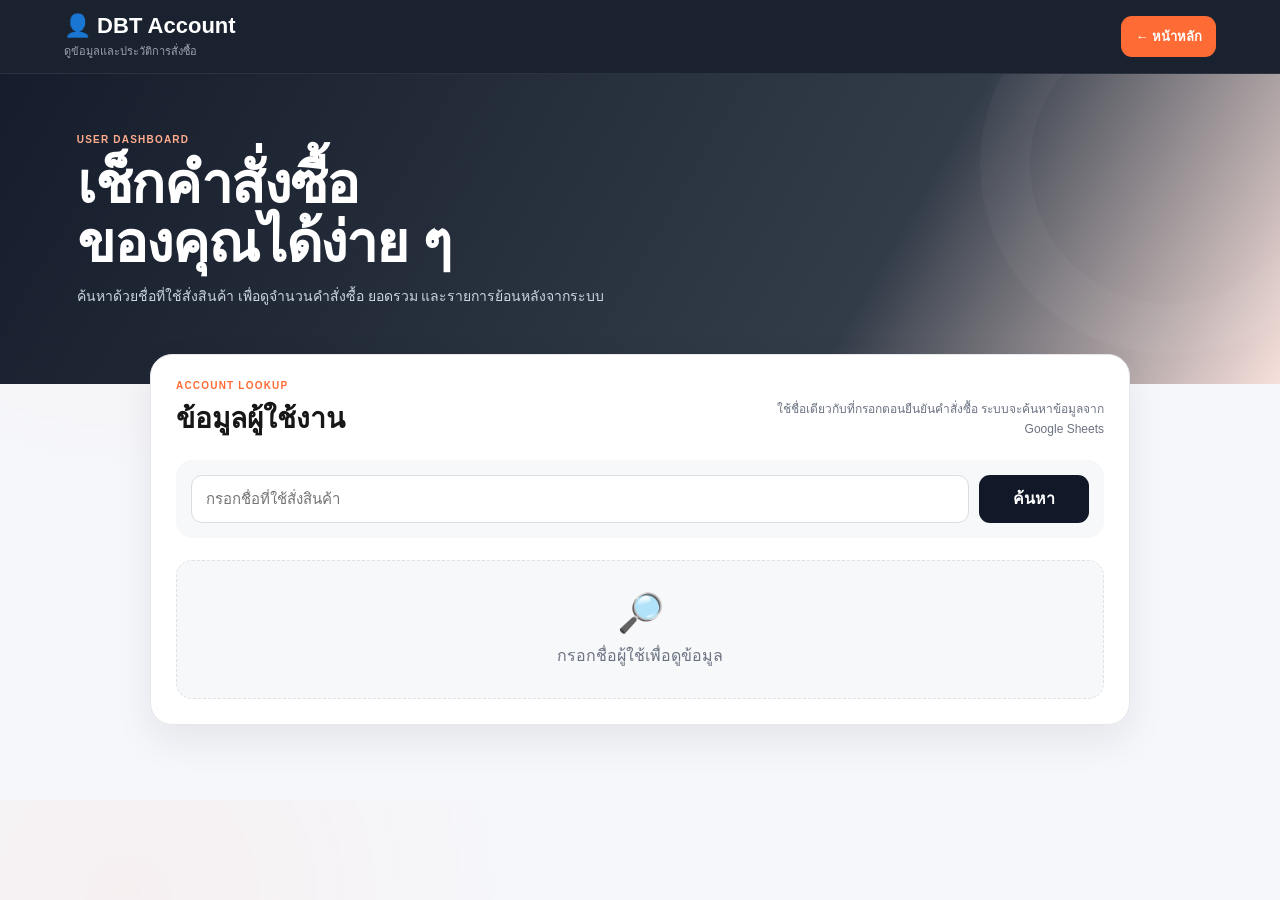
==== account.html @ 3ff3f2b9 "final" ====
<!DOCTYPE html>
<html lang="th">
<head>
    <meta charset="UTF-8">
    <meta name="viewport" content="width=device-width, initial-scale=1.0">
    <meta name="theme-color" content="#111827">
    <title>DBT Account</title>

    <style>
        * {
            box-sizing: border-box;
            margin: 0;
            padding: 0;
        }

        :root {
            --dark: #111827;
            --dark-2: #1f2937;
            --orange: #ff6b35;
            --orange-dark: #e85a27;
            --orange-soft: #fff1eb;
            --bg: #f6f7fb;
            --surface: #ffffff;
            --muted: #6b7280;
            --line: #e5e7eb;
        }

        html {
            scroll-behavior: smooth;
        }

        body {
            font-family: Arial, "Noto Sans Thai", sans-serif;
            background:
                radial-gradient(circle at 10% 12%, rgba(255,107,53,.05), transparent 28%),
                var(--bg);
            color: #171717;
        }

        button,
        input {
            font: inherit;
        }

        /* =========================
           HEADER
        ========================= */

        header {
            position: sticky;
            top: 0;
            z-index: 100;
            min-height: 72px;
            padding: 13px 5%;
            display: flex;
            justify-content: space-between;
            align-items: center;
            gap: 15px;
            background: rgba(17,24,39,.96);
            backdrop-filter: blur(14px);
            border-bottom: 1px solid rgba(255,255,255,.08);
            color: white;
        }

        .brand h1 {
            font-size: 22px;
        }

        .brand p {
            margin-top: 3px;
            color: #9ca3af;
            font-size: 11px;
        }

        .back-button {
            text-decoration: none;
            color: white;
            background: var(--orange);
            padding: 10px 14px;
            border-radius: 11px;
            font-size: 13px;
            font-weight: 800;
            transition: .2s;
        }

        .back-button:hover {
            background: var(--orange-dark);
            transform: translateY(-1px);
        }

        /* =========================
           HERO
        ========================= */

        .hero {
            position: relative;
            overflow: hidden;
            min-height: 300px;
            padding: 55px 6% 75px;
            display: flex;
            align-items: center;
            color: white;
            background:
                linear-gradient(120deg, rgba(17,24,39,.98), rgba(31,41,55,.91) 68%, rgba(255,107,53,.16));
        }

        .hero::after {
            content: "";
            position: absolute;
            width: 280px;
            height: 280px;
            border: 50px solid rgba(255,255,255,.03);
            border-radius: 50%;
            right: -80px;
            top: -100px;
        }

        .hero-content {
            position: relative;
            z-index: 2;
            max-width: 680px;
        }

        .hero-tag {
            display: inline-block;
            color: #ffad8c;
            font-size: 10px;
            font-weight: 800;
            letter-spacing: 1.2px;
            margin-bottom: 9px;
        }

        .hero h2 {
            font-size: clamp(38px, 6vw, 56px);
            line-height: 1.06;
            letter-spacing: -1.2px;
        }

        .hero p {
            margin-top: 12px;
            max-width: 560px;
            color: #cbd5e1;
            font-size: 14px;
            line-height: 1.7;
        }

        /* =========================
           MAIN
        ========================= */

        .container {
            width: min(980px, 92%);
            margin: -30px auto 75px;
            position: relative;
            z-index: 5;
        }

        .account-card {
            background: white;
            border: 1px solid var(--line);
            border-radius: 22px;
            padding: 25px;
            box-shadow: 0 15px 38px rgba(17,24,39,.08);
        }

        .account-title {
            display: flex;
            justify-content: space-between;
            align-items: end;
            gap: 20px;
            margin-bottom: 20px;
        }

        .account-title p {
            color: var(--orange);
            font-size: 10px;
            font-weight: 800;
            letter-spacing: 1.2px;
        }

        .account-title h2 {
            font-size: 28px;
            margin-top: 5px;
        }

        .account-title span {
            max-width: 330px;
            color: var(--muted);
            font-size: 12px;
            line-height: 1.65;
            text-align: right;
        }

        .search-user {
            display: grid;
            grid-template-columns: 1fr auto;
            gap: 10px;
            padding: 15px;
            border-radius: 16px;
            background: #f7f8fa;
        }

        .search-user input {
            width: 100%;
            height: 48px;
            padding: 0 14px;
            border: 1px solid #d9dde4;
            border-radius: 11px;
            font-size: 15px;
            outline: none;
            background: white;
        }

        .search-user input:focus {
            border-color: var(--orange);
            box-shadow: 0 0 0 3px rgba(255,107,53,.11);
        }

        .search-user button {
            min-width: 110px;
            border: none;
            background: var(--dark);
            color: white;
            padding: 0 18px;
            border-radius: 11px;
            cursor: pointer;
            font-weight: 800;
        }

        .summary {
            display: grid;
            grid-template-columns: repeat(3, 1fr);
            gap: 14px;
            margin-top: 24px;
        }

        .summary-card {
            position: relative;
            overflow: hidden;
            background: #f7f8fa;
            border: 1px solid #edf0f3;
            border-radius: 17px;
            padding: 20px;
        }

        .summary-card span {
            color: var(--muted);
            font-size: 11px;
        }

        .summary-card strong {
            display: block;
            margin-top: 8px;
            font-size: 25px;
            line-height: 1.2;
        }

        .summary-card.highlight {
            background: var(--orange-soft);
            border-color: #ffd9c9;
        }

        .summary-card.highlight strong {
            color: var(--orange);
        }

        .summary-icon {
            position: absolute;
            right: 14px;
            top: 13px;
            font-size: 24px;
            opacity: .15;
        }

        /* =========================
           ORDERS
        ========================= */

        .orders-section {
            margin-top: 34px;
        }

        .orders-head {
            display: flex;
            justify-content: space-between;
            align-items: end;
            gap: 20px;
            margin-bottom: 15px;
        }

        .orders-head p {
            color: var(--orange);
            font-size: 10px;
            font-weight: 800;
            letter-spacing: 1.2px;
        }

        .orders-head h2 {
            margin-top: 5px;
            font-size: 25px;
        }

        .orders-head span {
            color: var(--muted);
            font-size: 12px;
        }

        .order {
            background: white;
            border-radius: 17px;
            padding: 18px;
            display: grid;
            grid-template-columns: 1fr auto;
            gap: 18px;
            margin-bottom: 12px;
            border: 1px solid var(--line);
            box-shadow: 0 7px 18px rgba(17,24,39,.035);
            transition: .2s;
        }

        .order:hover {
            transform: translateY(-2px);
            box-shadow: 0 12px 24px rgba(17,24,39,.07);
        }

        .order-id {
            display: inline-block;
            padding: 5px 8px;
            border-radius: 30px;
            background: #eef0f3;
            color: #737983;
            font-size: 10px;
            font-weight: 700;
        }

        .order-items {
            margin-top: 10px;
            font-weight: 800;
            line-height: 1.55;
        }

        .order-meta {
            display: flex;
            flex-wrap: wrap;
            gap: 8px 14px;
            margin-top: 8px;
            color: var(--muted);
            font-size: 11px;
        }

        .order-note {
            margin-top: 9px;
            padding: 9px 11px;
            border-radius: 10px;
            background: #f8f9fb;
            color: #555;
            font-size: 11px;
            line-height: 1.55;
        }

        .order-right {
            min-width: 145px;
            text-align: right;
        }

        .order-price {
            font-size: 21px;
            font-weight: 800;
            color: var(--orange);
        }

        .order-date {
            margin-top: 8px;
            color: #8b9199;
            font-size: 10px;
        }

        .message {
            margin-top: 22px;
            padding: 30px 20px;
            text-align: center;
            background: #f7f8fa;
            border: 1px dashed #dfe3e8;
            border-radius: 16px;
            color: var(--muted);
        }

        .message-icon {
            font-size: 38px;
            margin-bottom: 8px;
        }

        /* =========================
           MOBILE
        ========================= */

        @media (max-width: 650px) {

            header {
                padding: 13px 14px;
            }

            .brand h1 {
                font-size: 18px;
            }

            .brand p {
                display: none;
            }

            .back-button {
                padding: 9px 11px;
                font-size: 12px;
            }

            .hero {
                min-height: 255px;
                padding: 42px 18px 62px;
            }

            .hero h2 {
                font-size: 39px;
            }

            .container {
                width: calc(100% - 28px);
                margin-top: -24px;
            }

            .account-card {
                padding: 18px;
            }

            .account-title {
                flex-direction: column;
                align-items: flex-start;
            }

            .account-title span {
                text-align: left;
            }

            .search-user {
                grid-template-columns: 1fr;
            }

            .search-user button {
                height: 48px;
            }

            .summary {
                grid-template-columns: 1fr;
            }

            .orders-head {
                flex-direction: column;
                align-items: flex-start;
            }

            .order {
                grid-template-columns: 1fr;
            }

            .order-right {
                text-align: left;
            }

            .order-date {
                text-align: left;
            }
        }

    </style>
</head>

<body>

<header>

    <div class="brand">
        <h1>👤 DBT Account</h1>
        <p>ดูข้อมูลและประวัติการสั่งซื้อ</p>
    </div>

    <a href="home.html" class="back-button">
        ← หน้าหลัก
    </a>

</header>


<section class="hero">

    <div class="hero-content">

        <span class="hero-tag">
            USER DASHBOARD
        </span>

        <h2>
            เช็กคำสั่งซื้อ<br>
            ของคุณได้ง่าย ๆ
        </h2>

        <p>
            ค้นหาด้วยชื่อที่ใช้สั่งสินค้า
            เพื่อดูจำนวนคำสั่งซื้อ ยอดรวม และรายการย้อนหลังจากระบบ
        </p>

    </div>

</section>


<main class="container">

    <section class="account-card">

        <div class="account-title">

            <div>
                <p>ACCOUNT LOOKUP</p>
                <h2>ข้อมูลผู้ใช้งาน</h2>
            </div>

            <span>
                ใช้ชื่อเดียวกับที่กรอกตอนยืนยันคำสั่งซื้อ
                ระบบจะค้นหาข้อมูลจาก Google Sheets
            </span>

        </div>


        <div class="search-user">

            <input
                id="customerInput"
                type="text"
                placeholder="กรอกชื่อที่ใช้สั่งสินค้า"
                autocomplete="off"
            >

            <button onclick="loadAccount()">
                ค้นหา
            </button>

        </div>


        <div id="accountContent">

            <div class="message">
                <div class="message-icon">🔎</div>
                กรอกชื่อผู้ใช้เพื่อดูข้อมูล
            </div>

        </div>

    </section>


    <section
        id="ordersSection"
        class="orders-section"
        style="display:none;"
    >

        <div class="orders-head">

            <div>
                <p>ORDER HISTORY</p>
                <h2>ประวัติการสั่งซื้อ</h2>
            </div>

            <span id="orderHistoryCount"></span>

        </div>

        <div id="ordersList"></div>

    </section>

</main>


<script>

const API_URL =
    "https://script.google.com/macros/s/AKfycbzialSfP1raLPbLYIt7VNCYx4znrmq5-fnKbwEGkIbsnxy95fzFOnwgXFyexywvTGXr/exec";


async function loadAccount() {

    const customer =
        document
            .getElementById("customerInput")
            .value
            .trim();

    if (!customer) {
        alert("กรุณากรอกชื่อผู้ใช้");
        return;
    }

    const content =
        document.getElementById("accountContent");

    content.innerHTML = `
        <div class="message">
            <div class="message-icon">⏳</div>
            กำลังโหลดข้อมูล...
        </div>
    `;

    document.getElementById("ordersSection").style.display =
        "none";

    try {

        const response =
            await fetch(
                `${API_URL}?action=account&customer=${encodeURIComponent(customer)}`
            );

        const result =
            await response.json();

        if (!result.success) {

            throw new Error(
                result.message ||
                "โหลดข้อมูลไม่สำเร็จ"
            );
        }

        renderAccount(result);

    }

    catch (error) {

        console.error(error);

        content.innerHTML = `
            <div class="message">
                <div class="message-icon">⚠️</div>
                ${error.message}
            </div>
        `;
    }
}


function renderAccount(data) {

    const content =
        document.getElementById("accountContent");

    content.innerHTML = `

        <div class="summary">

            <div class="summary-card">
                <div class="summary-icon">👤</div>
                <span>ชื่อผู้ใช้งาน</span>
                <strong>${data.customer}</strong>
            </div>

            <div class="summary-card">
                <div class="summary-icon">🧾</div>
                <span>จำนวนคำสั่งซื้อ</span>
                <strong>${data.total_orders}</strong>
            </div>

            <div class="summary-card highlight">
                <div class="summary-icon">💰</div>
                <span>ยอดรวมทั้งหมด</span>
                <strong>฿${Number(data.total_spent || 0).toLocaleString()}</strong>
            </div>

        </div>

    `;


    const section =
        document.getElementById("ordersSection");

    const list =
        document.getElementById("ordersList");

    section.style.display =
        "block";

    document.getElementById("orderHistoryCount").textContent =
        `${data.orders.length} รายการ`;


    if (data.orders.length === 0) {

        list.innerHTML = `
            <div class="message">
                <div class="message-icon">🧾</div>
                ยังไม่มีประวัติการสั่งซื้อ
            </div>
        `;

        return;
    }


    list.innerHTML = "";


    data.orders.forEach(order => {

        const dateText =
            formatDate(order.date);

        const shopName =
            getShopName(order.shop_id);

        const note =
            String(order.note || "").trim();

        list.innerHTML += `

            <article class="order">

                <div>

                    <div class="order-id">
                        ${order.order_id}
                    </div>

                    <div class="order-items">
                        ${order.items}
                    </div>

                    <div class="order-meta">

                        <span>
                            🏪 ${shopName}
                        </span>

                        <span>
                            📦 ${order.total_qty || 0} ชิ้น
                        </span>

                    </div>

                    ${
                        note
                            ? `
                                <div class="order-note">
                                    📝 ${note}
                                </div>
                            `
                            : ""
                    }

                </div>


                <div class="order-right">

                    <div class="order-price">
                        ฿${Number(order.total_price || 0).toLocaleString()}
                    </div>

                    <div class="order-date">
                        ${dateText}
                    </div>

                </div>

            </article>

        `;
    });
}


function getShopName(shopId) {

    if (shopId === "S001") {
        return "108Shop";
    }

    if (shopId === "S002") {
        return "ร้านขนม";
    }

    if (shopId === "S003") {
        return "ร้านป้าชู";
    }

    return shopId || "-";
}


function formatDate(value) {

    if (!value) {
        return "-";
    }

    const date =
        new Date(value);

    if (Number.isNaN(date.getTime())) {
        return value;
    }

    return date.toLocaleString(
        "th-TH",
        {
            dateStyle: "medium",
            timeStyle: "short"
        }
    );
}


document
    .getElementById("customerInput")
    .addEventListener(
        "keydown",
        event => {

            if (event.key === "Enter") {
                loadAccount();
            }
        }
    );

</script>

</body>
</html>
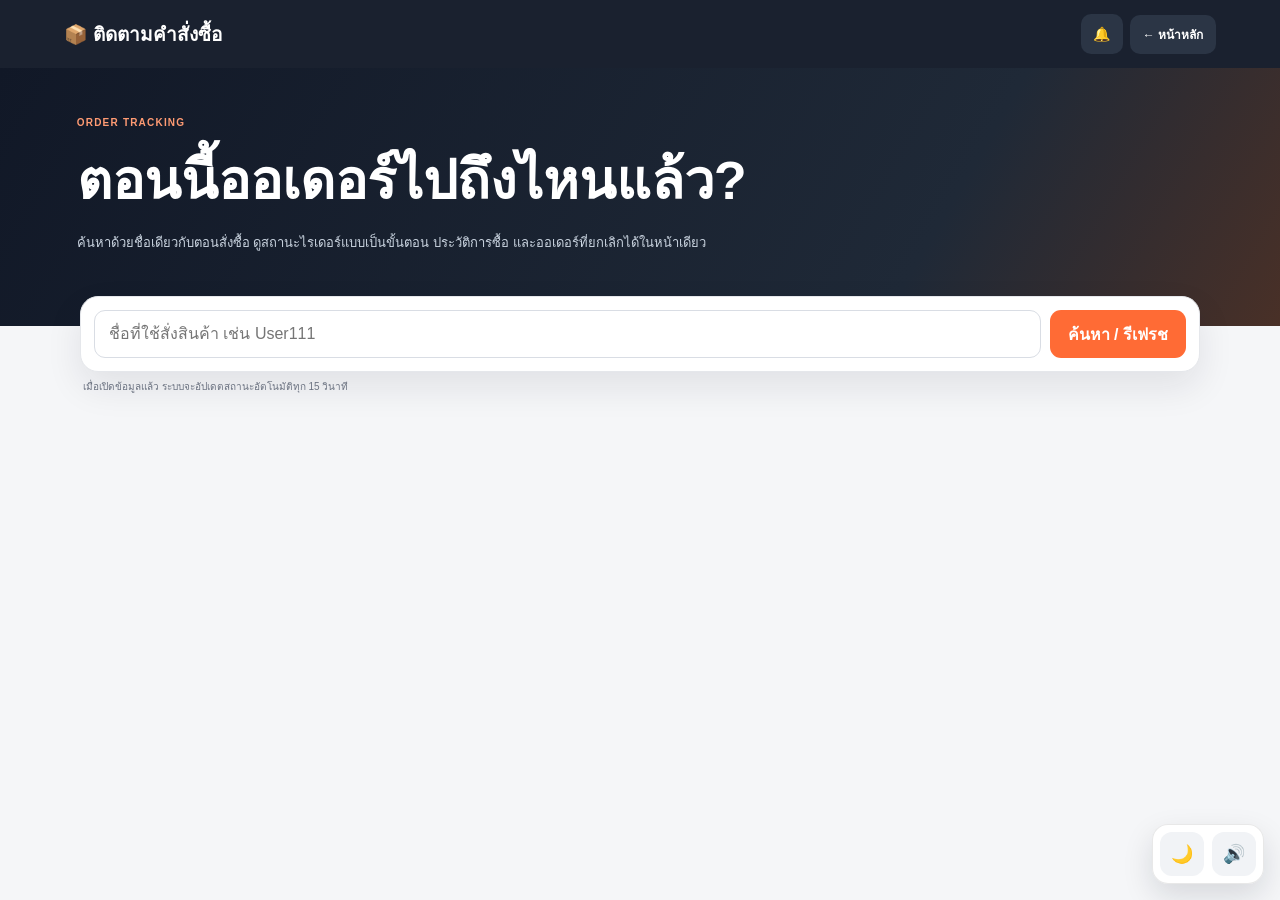
==== commit dbea35f9: "Two final" ====
--- a/account.html
+++ b/account.html
@@ -1,840 +1,969 @@
 <!DOCTYPE html>
 <html lang="th">
 <head>
-    <meta charset="UTF-8">
-    <meta name="viewport" content="width=device-width, initial-scale=1.0">
-    <meta name="theme-color" content="#111827">
-    <title>DBT Account</title>
-
-    <style>
-        * {
-            box-sizing: border-box;
-            margin: 0;
-            padding: 0;
-        }
-
-        :root {
-            --dark: #111827;
-            --dark-2: #1f2937;
-            --orange: #ff6b35;
-            --orange-dark: #e85a27;
-            --orange-soft: #fff1eb;
-            --bg: #f6f7fb;
-            --surface: #ffffff;
-            --muted: #6b7280;
-            --line: #e5e7eb;
-        }
-
-        html {
-            scroll-behavior: smooth;
-        }
-
-        body {
-            font-family: Arial, "Noto Sans Thai", sans-serif;
-            background:
-                radial-gradient(circle at 10% 12%, rgba(255,107,53,.05), transparent 28%),
-                var(--bg);
-            color: #171717;
-        }
-
-        button,
-        input {
-            font: inherit;
-        }
-
-        /* =========================
-           HEADER
-        ========================= */
-
-        header {
-            position: sticky;
-            top: 0;
-            z-index: 100;
-            min-height: 72px;
-            padding: 13px 5%;
-            display: flex;
-            justify-content: space-between;
-            align-items: center;
-            gap: 15px;
-            background: rgba(17,24,39,.96);
-            backdrop-filter: blur(14px);
-            border-bottom: 1px solid rgba(255,255,255,.08);
-            color: white;
-        }
-
-        .brand h1 {
-            font-size: 22px;
-        }
-
-        .brand p {
-            margin-top: 3px;
-            color: #9ca3af;
-            font-size: 11px;
-        }
-
-        .back-button {
-            text-decoration: none;
-            color: white;
-            background: var(--orange);
-            padding: 10px 14px;
-            border-radius: 11px;
-            font-size: 13px;
-            font-weight: 800;
-            transition: .2s;
-        }
-
-        .back-button:hover {
-            background: var(--orange-dark);
-            transform: translateY(-1px);
-        }
-
-        /* =========================
-           HERO
-        ========================= */
-
-        .hero {
-            position: relative;
-            overflow: hidden;
-            min-height: 300px;
-            padding: 55px 6% 75px;
-            display: flex;
-            align-items: center;
-            color: white;
-            background:
-                linear-gradient(120deg, rgba(17,24,39,.98), rgba(31,41,55,.91) 68%, rgba(255,107,53,.16));
-        }
-
-        .hero::after {
-            content: "";
-            position: absolute;
-            width: 280px;
-            height: 280px;
-            border: 50px solid rgba(255,255,255,.03);
-            border-radius: 50%;
-            right: -80px;
-            top: -100px;
-        }
-
-        .hero-content {
-            position: relative;
-            z-index: 2;
-            max-width: 680px;
-        }
-
-        .hero-tag {
-            display: inline-block;
-            color: #ffad8c;
-            font-size: 10px;
-            font-weight: 800;
-            letter-spacing: 1.2px;
-            margin-bottom: 9px;
-        }
-
-        .hero h2 {
-            font-size: clamp(38px, 6vw, 56px);
-            line-height: 1.06;
-            letter-spacing: -1.2px;
-        }
-
-        .hero p {
-            margin-top: 12px;
-            max-width: 560px;
-            color: #cbd5e1;
-            font-size: 14px;
-            line-height: 1.7;
-        }
-
-        /* =========================
-           MAIN
-        ========================= */
-
-        .container {
-            width: min(980px, 92%);
-            margin: -30px auto 75px;
-            position: relative;
-            z-index: 5;
-        }
-
-        .account-card {
-            background: white;
-            border: 1px solid var(--line);
-            border-radius: 22px;
-            padding: 25px;
-            box-shadow: 0 15px 38px rgba(17,24,39,.08);
-        }
-
-        .account-title {
-            display: flex;
-            justify-content: space-between;
-            align-items: end;
-            gap: 20px;
-            margin-bottom: 20px;
-        }
-
-        .account-title p {
-            color: var(--orange);
-            font-size: 10px;
-            font-weight: 800;
-            letter-spacing: 1.2px;
-        }
-
-        .account-title h2 {
-            font-size: 28px;
-            margin-top: 5px;
-        }
-
-        .account-title span {
-            max-width: 330px;
-            color: var(--muted);
-            font-size: 12px;
-            line-height: 1.65;
-            text-align: right;
-        }
-
-        .search-user {
-            display: grid;
-            grid-template-columns: 1fr auto;
-            gap: 10px;
-            padding: 15px;
-            border-radius: 16px;
-            background: #f7f8fa;
-        }
-
-        .search-user input {
-            width: 100%;
-            height: 48px;
-            padding: 0 14px;
-            border: 1px solid #d9dde4;
-            border-radius: 11px;
-            font-size: 15px;
-            outline: none;
-            background: white;
-        }
-
-        .search-user input:focus {
-            border-color: var(--orange);
-            box-shadow: 0 0 0 3px rgba(255,107,53,.11);
-        }
-
-        .search-user button {
-            min-width: 110px;
-            border: none;
-            background: var(--dark);
-            color: white;
-            padding: 0 18px;
-            border-radius: 11px;
-            cursor: pointer;
-            font-weight: 800;
-        }
-
-        .summary {
-            display: grid;
-            grid-template-columns: repeat(3, 1fr);
-            gap: 14px;
-            margin-top: 24px;
-        }
-
-        .summary-card {
-            position: relative;
-            overflow: hidden;
-            background: #f7f8fa;
-            border: 1px solid #edf0f3;
-            border-radius: 17px;
-            padding: 20px;
-        }
-
-        .summary-card span {
-            color: var(--muted);
-            font-size: 11px;
-        }
-
-        .summary-card strong {
-            display: block;
-            margin-top: 8px;
-            font-size: 25px;
-            line-height: 1.2;
-        }
-
-        .summary-card.highlight {
-            background: var(--orange-soft);
-            border-color: #ffd9c9;
-        }
-
-        .summary-card.highlight strong {
-            color: var(--orange);
-        }
-
-        .summary-icon {
-            position: absolute;
-            right: 14px;
-            top: 13px;
-            font-size: 24px;
-            opacity: .15;
-        }
-
-        /* =========================
-           ORDERS
-        ========================= */
-
-        .orders-section {
-            margin-top: 34px;
-        }
-
-        .orders-head {
-            display: flex;
-            justify-content: space-between;
-            align-items: end;
-            gap: 20px;
-            margin-bottom: 15px;
-        }
-
-        .orders-head p {
-            color: var(--orange);
-            font-size: 10px;
-            font-weight: 800;
-            letter-spacing: 1.2px;
-        }
-
-        .orders-head h2 {
-            margin-top: 5px;
-            font-size: 25px;
-        }
-
-        .orders-head span {
-            color: var(--muted);
-            font-size: 12px;
-        }
-
-        .order {
-            background: white;
-            border-radius: 17px;
-            padding: 18px;
-            display: grid;
-            grid-template-columns: 1fr auto;
-            gap: 18px;
-            margin-bottom: 12px;
-            border: 1px solid var(--line);
-            box-shadow: 0 7px 18px rgba(17,24,39,.035);
-            transition: .2s;
-        }
-
-        .order:hover {
-            transform: translateY(-2px);
-            box-shadow: 0 12px 24px rgba(17,24,39,.07);
-        }
-
-        .order-id {
-            display: inline-block;
-            padding: 5px 8px;
-            border-radius: 30px;
-            background: #eef0f3;
-            color: #737983;
-            font-size: 10px;
-            font-weight: 700;
-        }
-
-        .order-items {
-            margin-top: 10px;
-            font-weight: 800;
-            line-height: 1.55;
-        }
-
-        .order-meta {
-            display: flex;
-            flex-wrap: wrap;
-            gap: 8px 14px;
-            margin-top: 8px;
-            color: var(--muted);
-            font-size: 11px;
-        }
-
-        .order-note {
-            margin-top: 9px;
-            padding: 9px 11px;
-            border-radius: 10px;
-            background: #f8f9fb;
-            color: #555;
-            font-size: 11px;
-            line-height: 1.55;
-        }
-
-        .order-right {
-            min-width: 145px;
-            text-align: right;
-        }
-
-        .order-price {
-            font-size: 21px;
-            font-weight: 800;
-            color: var(--orange);
-        }
-
-        .order-date {
-            margin-top: 8px;
-            color: #8b9199;
-            font-size: 10px;
-        }
-
-        .message {
-            margin-top: 22px;
-            padding: 30px 20px;
-            text-align: center;
-            background: #f7f8fa;
-            border: 1px dashed #dfe3e8;
-            border-radius: 16px;
-            color: var(--muted);
-        }
-
-        .message-icon {
-            font-size: 38px;
-            margin-bottom: 8px;
-        }
-
-        /* =========================
-           MOBILE
-        ========================= */
-
-        @media (max-width: 650px) {
-
-            header {
-                padding: 13px 14px;
-            }
-
-            .brand h1 {
-                font-size: 18px;
-            }
-
-            .brand p {
-                display: none;
-            }
-
-            .back-button {
-                padding: 9px 11px;
-                font-size: 12px;
-            }
-
-            .hero {
-                min-height: 255px;
-                padding: 42px 18px 62px;
-            }
-
-            .hero h2 {
-                font-size: 39px;
-            }
-
-            .container {
-                width: calc(100% - 28px);
-                margin-top: -24px;
-            }
-
-            .account-card {
-                padding: 18px;
-            }
-
-            .account-title {
-                flex-direction: column;
-                align-items: flex-start;
-            }
-
-            .account-title span {
-                text-align: left;
-            }
-
-            .search-user {
-                grid-template-columns: 1fr;
-            }
-
-            .search-user button {
-                height: 48px;
-            }
-
-            .summary {
-                grid-template-columns: 1fr;
-            }
-
-            .orders-head {
-                flex-direction: column;
-                align-items: flex-start;
-            }
-
-            .order {
-                grid-template-columns: 1fr;
-            }
-
-            .order-right {
-                text-align: left;
-            }
-
-            .order-date {
-                text-align: left;
-            }
-        }
-
-    </style>
+<meta charset="UTF-8">
+<meta name="viewport" content="width=device-width, initial-scale=1.0">
+<meta name="theme-color" content="#111827">
+<title>ติดตามคำสั่งซื้อ · DBT Multi Shop</title>
+<link rel="stylesheet" href="theme.css">
+
+<style>
+*{box-sizing:border-box;margin:0;padding:0}
+:root{--dark:#111827;--orange:#ff6b35;--bg:#f5f6f8;--surface:#fff;--line:#e5e7eb;--muted:#6b7280;--green:#15803d;--red:#b91c1c}
+body{font-family:Arial,"Noto Sans Thai",sans-serif;background:var(--bg);color:#171717}
+button,input{font:inherit}
+header{position:sticky;top:0;z-index:100;display:flex;justify-content:space-between;align-items:center;gap:12px;padding:14px 5%;background:rgba(17,24,39,.96);color:white;backdrop-filter:blur(14px)}
+header h1{font-size:19px}
+.back{text-decoration:none;color:white;background:#2b3545;padding:10px 13px;border-radius:10px;font-size:12px;font-weight:800}
+.hero{padding:44px 6% 72px;background:linear-gradient(120deg,#111827,#1f2937 72%,#493027);color:white}
+.hero small{font-size:10px;color:#ff9b73;font-weight:800;letter-spacing:1.2px}
+.hero h2{font-size:clamp(35px,5vw,54px);margin-top:7px}
+.hero p{max-width:680px;color:#cbd5e1;font-size:13px;line-height:1.7;margin-top:9px}
+.container{width:min(1120px,92%);margin:-30px auto 70px;position:relative;z-index:5}
+.search-card{display:grid;grid-template-columns:1fr auto;gap:9px;background:white;border:1px solid var(--line);border-radius:18px;padding:13px;box-shadow:0 15px 36px rgba(17,24,39,.09)}
+.search-card input{height:48px;border:1px solid #d9dde4;border-radius:11px;padding:0 14px;outline:none}
+.search-card button{border:none;border-radius:11px;padding:0 18px;background:var(--orange);color:white;font-weight:900;cursor:pointer}
+.auto-refresh{margin:7px 3px 0;color:var(--muted);font-size:10px}
+.summary{display:grid;grid-template-columns:repeat(5,1fr);gap:10px;margin-top:18px}
+.summary-card{background:white;border:1px solid var(--line);border-radius:15px;padding:14px;box-shadow:0 7px 20px rgba(17,24,39,.04)}
+.summary-card span{display:block;color:var(--muted);font-size:10px}
+.summary-card strong{display:block;font-size:22px;margin-top:5px}
+.summary-card.highlight strong{color:var(--orange)}
+.section{margin-top:34px}
+.section-head{display:flex;justify-content:space-between;align-items:end;gap:14px;margin-bottom:13px}
+.section-head small{color:var(--orange);font-weight:800;font-size:9px;letter-spacing:1px}
+.section-head h3{font-size:23px;margin-top:4px}
+.section-head span{font-size:10px;color:var(--muted)}
+.tracking-list,.history-list{display:grid;gap:12px}
+.order-card{background:white;border:1px solid var(--line);border-radius:18px;padding:16px;box-shadow:0 7px 20px rgba(17,24,39,.04)}
+.order-top{display:flex;justify-content:space-between;gap:16px;align-items:flex-start}
+.order-id{font-size:13px;font-weight:900}
+.order-date{font-size:9px;color:var(--muted);margin-top:4px}
+.order-price{font-size:22px;color:var(--orange);font-weight:900;text-align:right}
+.status-pill{display:inline-flex;margin-top:8px;padding:6px 9px;border-radius:30px;background:#eef0f3;color:#374151;font-size:10px;font-weight:900}
+.status-pill.delivery{background:#eff6ff;color:#1d4ed8}
+.status-pill.success{background:#dcfce7;color:#166534}
+.status-pill.cancel{background:#fee2e2;color:#991b1b}
+.rider-box{margin-top:11px;padding:10px 12px;border-radius:11px;background:#f7f8fa;font-size:11px;color:#4b5563}
+.rider-box strong{color:#111827}
+.items{margin-top:10px;color:#4b5563;font-size:11px;line-height:1.65}
+.steps{display:grid;grid-template-columns:repeat(6,1fr);gap:5px;margin-top:15px}
+.step{position:relative;text-align:center;padding-top:21px;color:#9ca3af;font-size:8px;line-height:1.35}
+.step::before{content:"";position:absolute;top:6px;left:50%;width:10px;height:10px;border-radius:50%;background:#d1d5db;transform:translateX(-50%);z-index:2}
+.step::after{content:"";position:absolute;top:10px;left:-50%;width:100%;height:2px;background:#e5e7eb;z-index:1}
+.step:first-child::after{display:none}
+.step.done{color:#374151;font-weight:800}
+.step.done::before{background:var(--orange)}
+.step.done::after{background:#ffc4ae}
+.order-actions{display:flex;justify-content:flex-end;margin-top:13px}
+.cancel-btn{border:none;border-radius:10px;background:#fee2e2;color:#991b1b;padding:9px 12px;font-size:10px;font-weight:900;cursor:pointer}
+.cancel-btn:disabled{opacity:.5;cursor:not-allowed}
+.empty{background:white;border:1px dashed #cfd4db;border-radius:17px;padding:42px 20px;text-align:center;color:var(--muted)}
+.history-card{display:grid;grid-template-columns:1fr auto;gap:14px;align-items:center;background:white;border:1px solid var(--line);border-radius:15px;padding:14px}
+.history-meta{color:var(--muted);font-size:10px;margin-top:5px;line-height:1.55}
+html[data-theme="dark"] .search-card,
+html[data-theme="dark"] .summary-card,
+html[data-theme="dark"] .order-card,
+html[data-theme="dark"] .history-card,
+html[data-theme="dark"] .empty{background:var(--ui-surface)!important;border-color:var(--ui-line)!important;color:var(--ui-text)!important}
+html[data-theme="dark"] input{background:#101720!important;color:var(--ui-text)!important;border-color:var(--ui-line)!important}
+html[data-theme="dark"] .rider-box{background:var(--ui-surface-2)!important;color:var(--ui-muted)!important}
+html[data-theme="dark"] .rider-box strong{color:var(--ui-text)!important}
+@media(max-width:900px){.summary{grid-template-columns:repeat(3,1fr)}}
+@media(max-width:650px){
+header{padding:12px 14px}.hero{padding:36px 18px 64px}.container{width:calc(100% - 28px)}
+.search-card{grid-template-columns:1fr}.search-card button{min-height:45px}
+.summary{grid-template-columns:repeat(2,1fr)}.steps{overflow-x:auto;grid-template-columns:repeat(6,78px);padding-bottom:4px}
+.order-top{flex-direction:column}.order-price{text-align:left}
+}
+
+/* =========================
+   NOTIFICATION CENTER
+========================= */
+.notify-button{
+position:relative;
+border:none;
+text-decoration:none;
+color:white;
+background:#2b3545;
+min-width:42px;
+height:40px;
+padding:0 11px;
+border-radius:10px;
+font-size:14px;
+font-weight:900;
+cursor:pointer;
+display:inline-flex;
+align-items:center;
+justify-content:center;
+gap:6px;
+}
+.notify-badge{
+position:absolute;
+top:-5px;
+right:-5px;
+min-width:18px;
+height:18px;
+padding:0 5px;
+border-radius:20px;
+display:none;
+align-items:center;
+justify-content:center;
+background:#ef4444;
+color:white;
+font-size:8px;
+font-weight:900;
+border:2px solid #111827;
+}
+.notify-badge.show{display:flex}
+.notify-overlay{
+position:fixed;
+inset:0;
+z-index:1800;
+display:none;
+align-items:flex-start;
+justify-content:flex-end;
+padding:70px 18px 18px;
+background:rgba(17,24,39,.42);
+backdrop-filter:blur(5px);
+}
+.notify-overlay.active{display:flex}
+.notify-panel{
+width:min(390px,100%);
+max-height:calc(100dvh - 90px);
+overflow:hidden;
+display:flex;
+flex-direction:column;
+background:white;
+border:1px solid #e5e7eb;
+border-radius:18px;
+box-shadow:0 28px 80px rgba(0,0,0,.28);
+color:#171717;
+}
+.notify-head{
+display:flex;
+justify-content:space-between;
+align-items:center;
+gap:10px;
+padding:15px 16px;
+border-bottom:1px solid #e5e7eb;
+}
+.notify-head small{
+display:block;
+font-size:8px;
+font-weight:900;
+letter-spacing:1px;
+color:#ff6b35;
+}
+.notify-head h3{
+font-size:18px;
+margin-top:3px;
+}
+.notify-head-actions{
+display:flex;
+gap:6px;
+}
+.notify-head-actions button{
+border:none;
+border-radius:9px;
+background:#eef0f3;
+padding:8px 9px;
+font-size:9px;
+font-weight:900;
+cursor:pointer;
+}
+.notify-list{
+overflow:auto;
+padding:8px;
+display:grid;
+gap:6px;
+}
+.notify-item{
+padding:11px 12px;
+border:1px solid #e5e7eb;
+border-radius:12px;
+background:#fbfbfc;
+}
+.notify-item.unread{
+border-color:#ffc4ae;
+background:#fff6f2;
+}
+.notify-item-top{
+display:flex;
+justify-content:space-between;
+gap:10px;
+align-items:flex-start;
+}
+.notify-item strong{
+font-size:11px;
+}
+.notify-item time{
+font-size:8px;
+color:#9ca3af;
+white-space:nowrap;
+}
+.notify-item p{
+margin-top:5px;
+font-size:10px;
+line-height:1.55;
+color:#6b7280;
+}
+.notify-empty{
+padding:38px 18px;
+text-align:center;
+color:#6b7280;
+font-size:11px;
+}
+.notify-permission{
+margin:0 8px 8px;
+padding:10px 11px;
+border-radius:11px;
+background:#eff6ff;
+color:#1d4ed8;
+font-size:9px;
+line-height:1.55;
+}
+.notify-permission button{
+display:block;
+width:100%;
+margin-top:7px;
+border:none;
+border-radius:8px;
+background:#1d4ed8;
+color:white;
+padding:8px;
+font-size:9px;
+font-weight:900;
+cursor:pointer;
+}
+html[data-theme="dark"] .notify-panel,
+html[data-theme="dark"] .notify-item{
+background:var(--ui-surface)!important;
+border-color:var(--ui-line)!important;
+color:var(--ui-text)!important;
+}
+html[data-theme="dark"] .notify-item.unread{
+background:#2c1d18!important;
+border-color:#643522!important;
+}
+@media(max-width:600px){
+.notify-overlay{
+align-items:flex-end;
+padding:0;
+}
+.notify-panel{
+width:100%;
+max-height:82dvh;
+border-radius:20px 20px 0 0;
+}
+}
+
+</style>
+<link rel="manifest" href="manifest.webmanifest">
+<link rel="apple-touch-icon" href="icon-192.png">
 </head>
 
 <body>
-
 <header>
-
-    <div class="brand">
-        <h1>👤 DBT Account</h1>
-        <p>ดูข้อมูลและประวัติการสั่งซื้อ</p>
+<h1>📦 ติดตามคำสั่งซื้อ</h1>
+
+<div style="display:flex;gap:7px;align-items:center">
+<button type="button" class="notify-button" onclick="openNotifications()">
+🔔
+<span id="notifyBadge" class="notify-badge">0</span>
+</button>
+
+<a href="home.html" class="back">← หน้าหลัก</a>
+</div>
+</header>
+
+<section class="hero">
+<small>ORDER TRACKING</small>
+<h2>ตอนนี้ออเดอร์ไปถึงไหนแล้ว?</h2>
+<p>ค้นหาด้วยชื่อเดียวกับตอนสั่งซื้อ ดูสถานะไรเดอร์แบบเป็นขั้นตอน ประวัติการซื้อ และออเดอร์ที่ยกเลิกได้ในหน้าเดียว</p>
+</section>
+
+<main class="container">
+
+<section class="search-card">
+<input id="customerInput" type="text" maxlength="60" placeholder="ชื่อที่ใช้สั่งสินค้า เช่น User111">
+<button onclick="loadAccount(false)">ค้นหา / รีเฟรช</button>
+</section>
+<div class="auto-refresh">เมื่อเปิดข้อมูลแล้ว ระบบจะอัปเดตสถานะอัตโนมัติทุก 15 วินาที</div>
+
+<div id="summary"></div>
+
+<section class="section" id="trackingSection" style="display:none">
+<div class="section-head">
+<div><small>LIVE TRACKING</small><h3>🚚 ออเดอร์ที่กำลังดำเนินการ</h3></div>
+<span id="trackingCount"></span>
+</div>
+<div id="trackingList" class="tracking-list"></div>
+</section>
+
+<section class="section" id="historySection" style="display:none">
+<div class="section-head">
+<div><small>ORDER HISTORY</small><h3>🧾 ประวัติการซื้อ</h3></div>
+<span id="historyCount"></span>
+</div>
+<div id="historyList" class="history-list"></div>
+</section>
+
+</main>
+
+
+<div id="notifyOverlay" class="notify-overlay">
+<div class="notify-panel">
+
+<div class="notify-head">
+<div>
+<small>NOTIFICATION CENTER</small>
+<h3>🔔 การแจ้งเตือน</h3>
+</div>
+
+<div class="notify-head-actions">
+<button type="button" onclick="clearNotifications()">ล้าง</button>
+<button type="button" onclick="closeNotifications()">✕</button>
+</div>
+</div>
+
+<div id="notifyPermission" class="notify-permission"></div>
+
+<div id="notifyList" class="notify-list">
+<div class="notify-empty">ยังไม่มีการแจ้งเตือน</div>
+</div>
+
+</div>
+</div>
+
+
+<script src="app-ui.js"></script>
+<script>
+const API_URL="https://script.google.com/macros/s/AKfycbzialSfP1raLPbLYIt7VNCYx4znrmq5-fnKbwEGkIbsnxy95fzFOnwgXFyexywvTGXr/exec";
+let currentCustomer="";
+let shops=[];
+let refreshTimer=null;
+
+const STATUS_FLOW=[
+"รอไรเดอร์รับงาน",
+"ไรเดอร์รับงานแล้ว",
+"กำลังไปรับสินค้า",
+"รับสินค้าแล้ว",
+"กำลังจัดส่ง",
+"จัดส่งสำเร็จ"
+];
+
+
+/* =========================
+   CUSTOMER NOTIFICATIONS
+========================= */
+
+let customerNotifications=[];
+let customerStatusSnapshot={};
+let notificationReady=false;
+
+
+function customerNotifyStorageKey(){
+ return `dbt_customer_notifications_v1:${currentCustomer||"guest"}`;
+}
+
+
+function customerSnapshotKey(){
+ return `dbt_customer_status_snapshot_v1:${currentCustomer||"guest"}`;
+}
+
+
+function loadCustomerNotifications(){
+ try{
+  customerNotifications=
+   JSON.parse(
+    localStorage.getItem(
+     customerNotifyStorageKey()
+    )||"[]"
+   );
+ }catch(_){
+  customerNotifications=[];
+ }
+
+ try{
+  customerStatusSnapshot=
+   JSON.parse(
+    localStorage.getItem(
+     customerSnapshotKey()
+    )||"{}"
+   );
+ }catch(_){
+  customerStatusSnapshot={};
+ }
+
+ renderNotificationCenter();
+}
+
+
+function saveCustomerNotifications(){
+ try{
+  localStorage.setItem(
+   customerNotifyStorageKey(),
+   JSON.stringify(
+    customerNotifications.slice(0,30)
+   )
+  );
+ }catch(_){}
+}
+
+
+function saveCustomerSnapshot(){
+ try{
+  localStorage.setItem(
+   customerSnapshotKey(),
+   JSON.stringify(
+    customerStatusSnapshot
+   )
+  );
+ }catch(_){}
+}
+
+
+function addCustomerNotification(title,message,orderId){
+ const item={
+  id:
+   `${Date.now()}_${Math.random()}`,
+  title,
+  message,
+  order_id:
+   orderId||"",
+  date:
+   new Date().toISOString(),
+  read:false
+ };
+
+ customerNotifications.unshift(item);
+ customerNotifications=
+  customerNotifications.slice(0,30);
+
+ saveCustomerNotifications();
+ renderNotificationCenter();
+
+ if(window.DBTUI){
+  DBTUI.toast(message,"success");
+  DBTUI.sound.play("success");
+ }
+
+ showBrowserNotification(
+  title,
+  message
+ );
+}
+
+
+function checkCustomerOrderChanges(orders){
+ const nextSnapshot={};
+
+ orders.forEach(order=>{
+  const orderId=
+   String(order.order_id||"");
+
+  const status=
+   String(
+    order.status||
+    "รอไรเดอร์รับงาน"
+   );
+
+  const rider=
+   String(order.rider||"");
+
+  const previous=
+   customerStatusSnapshot[orderId];
+
+  nextSnapshot[orderId]={
+   status,
+   rider
+  };
+
+  if(
+   !notificationReady||
+   !previous
+  ){
+   return;
+  }
+
+  if(
+   previous.status!==status
+  ){
+   let title="สถานะออเดอร์เปลี่ยนแล้ว";
+   let message=
+    `${orderId}: ${status}`;
+
+   if(
+    !previous.rider &&
+    rider
+   ){
+    title="มีไรเดอร์รับออเดอร์แล้ว 🛵";
+    message=
+     `${rider} รับออเดอร์ ${orderId} แล้ว`;
+   }
+
+   if(
+    status==="กำลังจัดส่ง"
+   ){
+    title="ของกำลังมาหาคุณ 🚚";
+    message=
+     `${orderId} กำลังจัดส่งโดย ${rider||"ไรเดอร์"}`;
+   }
+
+   if(
+    status==="จัดส่งสำเร็จ"
+   ){
+    title="จัดส่งสำเร็จ 🎉";
+    message=
+     `${orderId} ส่งถึงปลายทางเรียบร้อยแล้ว`;
+   }
+
+   if(
+    status==="ยกเลิก"
+   ){
+    title="ออเดอร์ถูกยกเลิก";
+    message=
+     `${orderId} ถูกยกเลิกแล้ว`;
+   }
+
+   addCustomerNotification(
+    title,
+    message,
+    orderId
+   );
+  }
+ });
+
+ customerStatusSnapshot=
+  nextSnapshot;
+
+ saveCustomerSnapshot();
+
+ notificationReady=true;
+}
+
+
+function renderNotificationCenter(){
+ const list=
+  document.getElementById(
+   "notifyList"
+  );
+
+ const badge=
+  document.getElementById(
+   "notifyBadge"
+  );
+
+ if(!list||!badge)return;
+
+ const unread=
+  customerNotifications.filter(
+   item=>!item.read
+  ).length;
+
+ badge.textContent=
+  unread>99?"99+":unread;
+
+ badge.classList.toggle(
+  "show",
+  unread>0
+ );
+
+ document.title=
+  unread>0
+   ?`(${unread}) ติดตามคำสั่งซื้อ · DBT Multi Shop`
+   :"ติดตามคำสั่งซื้อ · DBT Multi Shop";
+
+ if(!customerNotifications.length){
+  list.innerHTML=
+   `<div class="notify-empty">ยังไม่มีการแจ้งเตือน 🔕</div>`;
+ }else{
+  list.innerHTML=
+   customerNotifications.map(item=>`
+    <article class="notify-item ${item.read?"":"unread"}">
+     <div class="notify-item-top">
+      <strong>${escapeHtml(item.title)}</strong>
+      <time>${formatNotifyTime(item.date)}</time>
+     </div>
+     <p>${escapeHtml(item.message)}</p>
+    </article>
+   `).join("");
+ }
+
+ renderNotificationPermission();
+}
+
+
+function formatNotifyTime(value){
+ const d=new Date(value);
+ if(Number.isNaN(d.getTime()))return"";
+ return d.toLocaleString(
+  "th-TH",
+  {
+   dateStyle:"short",
+   timeStyle:"short"
+  }
+ );
+}
+
+
+function openNotifications(){
+ document
+  .getElementById(
+   "notifyOverlay"
+  )
+  .classList
+  .add("active");
+
+ customerNotifications=
+  customerNotifications.map(
+   item=>({
+    ...item,
+    read:true
+   })
+  );
+
+ saveCustomerNotifications();
+ renderNotificationCenter();
+}
+
+
+function closeNotifications(){
+ document
+  .getElementById(
+   "notifyOverlay"
+  )
+  .classList
+  .remove("active");
+}
+
+
+function clearNotifications(){
+ if(
+  customerNotifications.length&&
+  !confirm(
+   "ล้างประวัติการแจ้งเตือนทั้งหมด?"
+  )
+ ){
+  return;
+ }
+
+ customerNotifications=[];
+ saveCustomerNotifications();
+ renderNotificationCenter();
+}
+
+
+function renderNotificationPermission(){
+ const box=
+  document.getElementById(
+   "notifyPermission"
+  );
+
+ if(!box)return;
+
+ if(
+  !("Notification" in window)
+ ){
+  box.innerHTML=
+   "Browser นี้ไม่รองรับการแจ้งเตือนของระบบ แต่ Toast และเสียงในหน้าเว็บยังใช้ได้";
+  return;
+ }
+
+ if(
+  location.protocol!=="https:" &&
+  location.hostname!=="localhost"
+ ){
+  box.innerHTML=
+   "💡 การแจ้งเตือนของเครื่องจะใช้ได้เมื่อเปิดเว็บผ่าน HTTPS/Render ส่วนเสียงและ Badge ในหน้าเว็บใช้ได้ตามปกติ";
+  return;
+ }
+
+ if(
+  Notification.permission==="granted"
+ ){
+  box.innerHTML=
+   "✅ เปิดการแจ้งเตือนของเครื่องแล้ว";
+  return;
+ }
+
+ if(
+  Notification.permission==="denied"
+ ){
+  box.innerHTML=
+   "🔕 Browser ถูกตั้งให้ปฏิเสธการแจ้งเตือน สามารถเปลี่ยนได้จาก Site Settings";
+  return;
+ }
+
+ box.innerHTML=
+  `ต้องการให้แจ้งเตือนแม้อยู่แท็บอื่นไหม?
+   <button onclick="requestBrowserNotifications()">
+    เปิด Browser Notification
+   </button>`;
+}
+
+
+async function requestBrowserNotifications(){
+ if(
+  !("Notification" in window)
+ )return;
+
+ try{
+  await Notification.requestPermission();
+ }catch(_){}
+
+ renderNotificationPermission();
+}
+
+
+function showBrowserNotification(title,message){
+ if(
+  !("Notification" in window)||
+  Notification.permission!=="granted"
+ ){
+  return;
+ }
+
+ try{
+  new Notification(
+   title,
+   {
+    body:message,
+    icon:"icon-192.png"
+   }
+  );
+ }catch(_){}
+}
+
+
+function escapeHtml(value){
+ return String(value||"").replace(/&/g,"&amp;").replace(/</g,"&lt;").replace(/>/g,"&gt;").replace(/"/g,"&quot;").replace(/'/g,"&#039;");
+}
+
+function statusClass(status){
+ if(status==="จัดส่งสำเร็จ")return"success";
+ if(status==="ยกเลิก")return"cancel";
+ if(["ไรเดอร์รับงานแล้ว","กำลังไปรับสินค้า","รับสินค้าแล้ว","กำลังจัดส่ง"].includes(status))return"delivery";
+ return"";
+}
+
+function formatDate(value){
+ if(!value)return"-";
+ const d=new Date(value);
+ return Number.isNaN(d.getTime())?String(value):d.toLocaleString("th-TH",{dateStyle:"medium",timeStyle:"short"});
+}
+
+function shopName(id){
+ if(id==="MULTI")return"หลายร้านในบิลเดียว";
+ const shop=shops.find(s=>String(s.shop_id)===String(id));
+ return shop?shop.shop_name:(id||"-");
+}
+
+function canCancel(order){
+ const rider=String(order.rider||"").trim();
+ return !rider && !["จัดส่งสำเร็จ","ยกเลิก"].includes(order.status);
+}
+
+function renderSteps(status){
+ const current=STATUS_FLOW.indexOf(status);
+ return STATUS_FLOW.map((step,index)=>`
+  <div class="step ${current>=index?"done":""}">
+   ${[
+    "รับคำสั่งซื้อ",
+    "ไรเดอร์รับงาน",
+    "ไปรับสินค้า",
+    "รับสินค้าแล้ว",
+    "กำลังจัดส่ง",
+    "สำเร็จ"
+   ][index]}
+  </div>`).join("");
+}
+
+async function loadShops(){
+ try{
+  const r=await fetch(`${API_URL}?action=shops`);
+  const result=await r.json();
+  shops=result.success&&Array.isArray(result.data)?result.data:[];
+ }catch(_){shops=[];}
+}
+
+async function loadAccount(silent=false){
+ const input=document.getElementById("customerInput");
+ const customer=input.value.trim();
+
+ if(!customer){
+  if(!silent)alert("กรุณากรอกชื่อที่ใช้สั่งสินค้า");
+  return;
+ }
+
+ if(
+  currentCustomer!==customer
+ ){
+  notificationReady=false;
+  customerNotifications=[];
+  customerStatusSnapshot={};
+ }
+
+ currentCustomer=customer;
+
+ try{
+  const response=await fetch(`${API_URL}?action=account&customer=${encodeURIComponent(customer)}`);
+  const result=await response.json();
+
+  if(!result.success)throw new Error(result.message||"โหลดข้อมูลไม่สำเร็จ");
+
+  if(currentCustomer){
+   loadCustomerNotifications();
+   checkCustomerOrderChanges(
+    Array.isArray(result.orders)
+     ?result.orders
+     :[]
+   );
+  }
+
+  renderAccount(result);
+
+  if(!refreshTimer){
+   refreshTimer=setInterval(()=>{
+    if(currentCustomer)loadAccount(true);
+   },15000);
+  }
+ }catch(error){
+  if(!silent)alert(error.message||"โหลดข้อมูลไม่สำเร็จ");
+ }
+}
+
+function renderAccount(data){
+ document.getElementById("summary").innerHTML=`
+ <section class="summary">
+  <div class="summary-card"><span>คำสั่งซื้อทั้งหมด</span><strong>${data.total_orders||0}</strong></div>
+  <div class="summary-card"><span>กำลังดำเนินการ</span><strong>${data.active_orders||0}</strong></div>
+  <div class="summary-card"><span>ส่งสำเร็จ</span><strong>${data.completed_orders||0}</strong></div>
+  <div class="summary-card"><span>ยกเลิก</span><strong>${data.cancelled_orders||0}</strong></div>
+  <div class="summary-card highlight"><span>ยอดรวมที่ไม่ถูกยกเลิก</span><strong>฿${Number(data.total_spent||0).toLocaleString()}</strong></div>
+ </section>`;
+
+ const active=data.orders.filter(o=>!["จัดส่งสำเร็จ","ยกเลิก"].includes(o.status));
+ const history=data.orders.filter(o=>["จัดส่งสำเร็จ","ยกเลิก"].includes(o.status));
+
+ document.getElementById("trackingSection").style.display="block";
+ document.getElementById("historySection").style.display="block";
+ document.getElementById("trackingCount").textContent=`${active.length} ออเดอร์`;
+ document.getElementById("historyCount").textContent=`${history.length} รายการ`;
+
+ const tracking=document.getElementById("trackingList");
+
+ if(!active.length){
+  tracking.innerHTML=`<div class="empty">ตอนนี้ไม่มีออเดอร์ที่กำลังดำเนินการ 🎉</div>`;
+ }else{
+  tracking.innerHTML=active.map(order=>`
+   <article class="order-card">
+    <div class="order-top">
+     <div>
+      <div class="order-id">${escapeHtml(order.order_id)}</div>
+      <div class="order-date">${formatDate(order.date)} · 🏪 ${escapeHtml(shopName(order.shop_id))}</div>
+      <span class="status-pill ${statusClass(order.status)}">${escapeHtml(order.status||"รอไรเดอร์รับงาน")}</span>
+     </div>
+     <div class="order-price">฿${Number(order.total_price||0).toLocaleString()}</div>
     </div>
 
-    <a href="home.html" class="back-button">
-        ← หน้าหลัก
-    </a>
-
-</header>
-
-
-<section class="hero">
-
-    <div class="hero-content">
-
-        <span class="hero-tag">
-            USER DASHBOARD
-        </span>
-
-        <h2>
-            เช็กคำสั่งซื้อ<br>
-            ของคุณได้ง่าย ๆ
-        </h2>
-
-        <p>
-            ค้นหาด้วยชื่อที่ใช้สั่งสินค้า
-            เพื่อดูจำนวนคำสั่งซื้อ ยอดรวม และรายการย้อนหลังจากระบบ
-        </p>
-
+    <div class="rider-box">
+     ${order.rider
+       ?`🛵 ไรเดอร์ <strong>${escapeHtml(order.rider)}</strong> · ${escapeHtml(order.status)}`
+       :`⏳ <strong>ยังไม่มีไรเดอร์รับออเดอร์</strong> กำลังรอคนรับงาน`}
     </div>
 
-</section>
-
-
-<main class="container">
-
-    <section class="account-card">
-
-        <div class="account-title">
-
-            <div>
-                <p>ACCOUNT LOOKUP</p>
-                <h2>ข้อมูลผู้ใช้งาน</h2>
-            </div>
-
-            <span>
-                ใช้ชื่อเดียวกับที่กรอกตอนยืนยันคำสั่งซื้อ
-                ระบบจะค้นหาข้อมูลจาก Google Sheets
-            </span>
-
-        </div>
-
-
-        <div class="search-user">
-
-            <input
-                id="customerInput"
-                type="text"
-                placeholder="กรอกชื่อที่ใช้สั่งสินค้า"
-                autocomplete="off"
-            >
-
-            <button onclick="loadAccount()">
-                ค้นหา
-            </button>
-
-        </div>
-
-
-        <div id="accountContent">
-
-            <div class="message">
-                <div class="message-icon">🔎</div>
-                กรอกชื่อผู้ใช้เพื่อดูข้อมูล
-            </div>
-
-        </div>
-
-    </section>
-
-
-    <section
-        id="ordersSection"
-        class="orders-section"
-        style="display:none;"
-    >
-
-        <div class="orders-head">
-
-            <div>
-                <p>ORDER HISTORY</p>
-                <h2>ประวัติการสั่งซื้อ</h2>
-            </div>
-
-            <span id="orderHistoryCount"></span>
-
-        </div>
-
-        <div id="ordersList"></div>
-
-    </section>
-
-</main>
-
-
-<script>
-
-const API_URL =
-    "https://script.google.com/macros/s/AKfycbzialSfP1raLPbLYIt7VNCYx4znrmq5-fnKbwEGkIbsnxy95fzFOnwgXFyexywvTGXr/exec";
-
-
-async function loadAccount() {
-
-    const customer =
-        document
-            .getElementById("customerInput")
-            .value
-            .trim();
-
-    if (!customer) {
-        alert("กรุณากรอกชื่อผู้ใช้");
-        return;
-    }
-
-    const content =
-        document.getElementById("accountContent");
-
-    content.innerHTML = `
-        <div class="message">
-            <div class="message-icon">⏳</div>
-            กำลังโหลดข้อมูล...
-        </div>
-    `;
-
-    document.getElementById("ordersSection").style.display =
-        "none";
-
-    try {
-
-        const response =
-            await fetch(
-                `${API_URL}?action=account&customer=${encodeURIComponent(customer)}`
-            );
-
-        const result =
-            await response.json();
-
-        if (!result.success) {
-
-            throw new Error(
-                result.message ||
-                "โหลดข้อมูลไม่สำเร็จ"
-            );
-        }
-
-        renderAccount(result);
-
-    }
-
-    catch (error) {
-
-        console.error(error);
-
-        content.innerHTML = `
-            <div class="message">
-                <div class="message-icon">⚠️</div>
-                ${error.message}
-            </div>
-        `;
-    }
-}
-
-
-function renderAccount(data) {
-
-    const content =
-        document.getElementById("accountContent");
-
-    content.innerHTML = `
-
-        <div class="summary">
-
-            <div class="summary-card">
-                <div class="summary-icon">👤</div>
-                <span>ชื่อผู้ใช้งาน</span>
-                <strong>${data.customer}</strong>
-            </div>
-
-            <div class="summary-card">
-                <div class="summary-icon">🧾</div>
-                <span>จำนวนคำสั่งซื้อ</span>
-                <strong>${data.total_orders}</strong>
-            </div>
-
-            <div class="summary-card highlight">
-                <div class="summary-icon">💰</div>
-                <span>ยอดรวมทั้งหมด</span>
-                <strong>฿${Number(data.total_spent || 0).toLocaleString()}</strong>
-            </div>
-
-        </div>
-
-    `;
-
-
-    const section =
-        document.getElementById("ordersSection");
-
-    const list =
-        document.getElementById("ordersList");
-
-    section.style.display =
-        "block";
-
-    document.getElementById("orderHistoryCount").textContent =
-        `${data.orders.length} รายการ`;
-
-
-    if (data.orders.length === 0) {
-
-        list.innerHTML = `
-            <div class="message">
-                <div class="message-icon">🧾</div>
-                ยังไม่มีประวัติการสั่งซื้อ
-            </div>
-        `;
-
-        return;
-    }
-
-
-    list.innerHTML = "";
-
-
-    data.orders.forEach(order => {
-
-        const dateText =
-            formatDate(order.date);
-
-        const shopName =
-            getShopName(order.shop_id);
-
-        const note =
-            String(order.note || "").trim();
-
-        list.innerHTML += `
-
-            <article class="order">
-
-                <div>
-
-                    <div class="order-id">
-                        ${order.order_id}
-                    </div>
-
-                    <div class="order-items">
-                        ${order.items}
-                    </div>
-
-                    <div class="order-meta">
-
-                        <span>
-                            🏪 ${shopName}
-                        </span>
-
-                        <span>
-                            📦 ${order.total_qty || 0} ชิ้น
-                        </span>
-
-                    </div>
-
-                    ${
-                        note
-                            ? `
-                                <div class="order-note">
-                                    📝 ${note}
-                                </div>
-                            `
-                            : ""
-                    }
-
-                </div>
-
-
-                <div class="order-right">
-
-                    <div class="order-price">
-                        ฿${Number(order.total_price || 0).toLocaleString()}
-                    </div>
-
-                    <div class="order-date">
-                        ${dateText}
-                    </div>
-
-                </div>
-
-            </article>
-
-        `;
-    });
-}
-
-
-function getShopName(shopId) {
-
-    if (shopId === "S001") {
-        return "108Shop";
-    }
-
-    if (shopId === "S002") {
-        return "ร้านขนม";
-    }
-
-    if (shopId === "S003") {
-        return "ร้านป้าชู";
-    }
-
-    return shopId || "-";
-}
-
-
-function formatDate(value) {
-
-    if (!value) {
-        return "-";
-    }
-
-    const date =
-        new Date(value);
-
-    if (Number.isNaN(date.getTime())) {
-        return value;
-    }
-
-    return date.toLocaleString(
-        "th-TH",
-        {
-            dateStyle: "medium",
-            timeStyle: "short"
-        }
-    );
-}
-
-
-document
-    .getElementById("customerInput")
-    .addEventListener(
-        "keydown",
-        event => {
-
-            if (event.key === "Enter") {
-                loadAccount();
-            }
-        }
-    );
-
+    <div class="items">${escapeHtml(order.items||"")}</div>
+    <div class="steps">${renderSteps(order.status||"รอไรเดอร์รับงาน")}</div>
+
+    <div class="order-actions">
+     ${canCancel(order)
+      ?`<button class="cancel-btn" onclick="cancelOrder('${order.order_id}',this)">ยกเลิกคำสั่งซื้อ</button>`
+      :""}
+    </div>
+   </article>
+  `).join("");
+ }
+
+ const historyBox=document.getElementById("historyList");
+
+ if(!history.length){
+  historyBox.innerHTML=`<div class="empty">ยังไม่มีประวัติที่เสร็จสิ้นหรือยกเลิก</div>`;
+ }else{
+  historyBox.innerHTML=history.map(order=>`
+   <article class="history-card">
+    <div>
+     <div class="order-id">${escapeHtml(order.order_id)}</div>
+     <div class="history-meta">
+      ${formatDate(order.date)} · 🏪 ${escapeHtml(shopName(order.shop_id))}<br>
+      ${escapeHtml(order.items||"")}
+      ${order.rider?`<br>🛵 ${escapeHtml(order.rider)}`:""}
+     </div>
+     <span class="status-pill ${statusClass(order.status)}">${escapeHtml(order.status)}</span>
+    </div>
+    <div class="order-price">฿${Number(order.total_price||0).toLocaleString()}</div>
+   </article>
+  `).join("");
+ }
+}
+
+async function cancelOrder(orderId,button){
+ if(!confirm("ยกเลิกคำสั่งซื้อนี้ใช่ไหม?\nหลังไรเดอร์รับงานแล้วจะยกเลิกจากหน้านี้ไม่ได้"))return;
+
+ button.disabled=true;
+ button.textContent="กำลังยกเลิก...";
+
+ try{
+  const response=await fetch(API_URL,{
+   method:"POST",
+   headers:{"Content-Type":"text/plain;charset=utf-8"},
+   body:JSON.stringify({
+    action:"cancelOrderByCustomer",
+    order_id:orderId,
+    customer:currentCustomer
+   })
+  });
+
+  const result=await response.json();
+  if(!result.success)throw new Error(result.message||"ยกเลิกไม่สำเร็จ");
+
+  if(window.DBTUI){
+   DBTUI.toast("ยกเลิกคำสั่งซื้อแล้ว","success");
+   DBTUI.sound.play("remove");
+  }
+
+  await loadAccount(true);
+ }catch(error){
+  alert(error.message||"ยกเลิกไม่สำเร็จ");
+ }finally{
+  button.disabled=false;
+  button.textContent="ยกเลิกคำสั่งซื้อ";
+ }
+}
+
+document.getElementById("notifyOverlay").addEventListener("click",event=>{
+ if(event.target===event.currentTarget)closeNotifications();
+});
+
+document.getElementById("customerInput").addEventListener("keydown",e=>{
+ if(e.key==="Enter")loadAccount(false);
+});
+
+(async()=>{
+ await loadShops();
+ try{
+  const saved=localStorage.getItem("dbt_last_customer");
+  if(saved){
+   document.getElementById("customerInput").value=saved;
+  }
+ }catch(_){}
+})();
+
+document.getElementById("customerInput").addEventListener("input",e=>{
+ try{localStorage.setItem("dbt_last_customer",e.target.value.trim());}catch(_){}
+});
 </script>
-
+<script src="app-pwa.js"></script>
 </body>
 </html>
--- a/theme.css
+++ b/theme.css
@@ -0,0 +1,626 @@
+/* =========================================================
+   DBT MULTI SHOP V2 - SHARED THEME / ACCESSIBILITY / MOTION
+   ========================================================= */
+
+:root {
+  color-scheme: light;
+  --ui-bg: #f6f7fb;
+  --ui-surface: #ffffff;
+  --ui-surface-2: #f7f8fa;
+  --ui-text: #171717;
+  --ui-muted: #6b7280;
+  --ui-line: #e5e7eb;
+  --ui-dark: #111827;
+  --ui-orange: #ff6b35;
+  --ui-shadow: 0 12px 32px rgba(17,24,39,.08);
+}
+
+html[data-theme="dark"] {
+  color-scheme: dark;
+  --ui-bg: #0d1117;
+  --ui-surface: #151b24;
+  --ui-surface-2: #1b2330;
+  --ui-text: #f3f4f6;
+  --ui-muted: #a5adba;
+  --ui-line: #2b3441;
+  --ui-dark: #0b0f15;
+  --ui-orange: #ff7a45;
+  --ui-shadow: 0 12px 32px rgba(0,0,0,.28);
+}
+
+html[data-theme="dark"] body {
+  background: radial-gradient(circle at 10% 12%, rgba(255,107,53,.07), transparent 28%), var(--ui-bg) !important;
+  color: var(--ui-text) !important;
+}
+
+html[data-theme="dark"] .account-card,
+html[data-theme="dark"] .summary-card,
+html[data-theme="dark"] .order,
+html[data-theme="dark"] .shop-card,
+html[data-theme="dark"] .feature-card,
+html[data-theme="dark"] .quick-stats,
+html[data-theme="dark"] .toolbar,
+html[data-theme="dark"] .product-card,
+html[data-theme="dark"] .cart-panel,
+html[data-theme="dark"] .cart-footer,
+html[data-theme="dark"] .confirm-card,
+html[data-theme="dark"] .success-card,
+html[data-theme="dark"] .admin-bar,
+html[data-theme="dark"] .product,
+html[data-theme="dark"] .modal-box,
+html[data-theme="dark"] .stat-card,
+html[data-theme="dark"] .loading,
+html[data-theme="dark"] .message {
+  background: var(--ui-surface) !important;
+  color: var(--ui-text) !important;
+  border-color: var(--ui-line) !important;
+}
+
+html[data-theme="dark"] .search-user,
+html[data-theme="dark"] .checkout-form,
+html[data-theme="dark"] .image-manager,
+html[data-theme="dark"] .order-note,
+html[data-theme="dark"] .success-data {
+  background: var(--ui-surface-2) !important;
+  color: var(--ui-text) !important;
+  border-color: var(--ui-line) !important;
+}
+
+html[data-theme="dark"] input,
+html[data-theme="dark"] textarea,
+html[data-theme="dark"] select {
+  background: #101720 !important;
+  color: var(--ui-text) !important;
+  border-color: var(--ui-line) !important;
+}
+
+html[data-theme="dark"] .search-box input,
+html[data-theme="dark"] .clear-search,
+html[data-theme="dark"] .close-button,
+html[data-theme="dark"] .confirm-close,
+html[data-theme="dark"] .close,
+html[data-theme="dark"] .quantity-row button,
+html[data-theme="dark"] .remove-image-btn,
+html[data-theme="dark"] .cancel {
+  background: #222b38 !important;
+  color: #f3f4f6 !important;
+}
+
+html[data-theme="dark"] .summary-card.highlight,
+html[data-theme="dark"] .stat-card.orange {
+  background: #2b201c !important;
+  border-color: #57311f !important;
+}
+
+html[data-theme="dark"] .order-id {
+  background: #222b38 !important;
+  color: #c6ced9 !important;
+}
+
+html[data-theme="dark"] .section-note,
+html[data-theme="dark"] .feature-card p,
+html[data-theme="dark"] .feature-intro span,
+html[data-theme="dark"] .product-count,
+html[data-theme="dark"] .meta,
+html[data-theme="dark"] .message,
+html[data-theme="dark"] .order-meta,
+html[data-theme="dark"] .order-date,
+html[data-theme="dark"] .account-title span {
+  color: var(--ui-muted) !important;
+}
+
+/* Small floating controls: clear enough for older users, still compact */
+.dbt-ui-tools {
+  position: fixed;
+  right: 16px;
+  bottom: 16px;
+  z-index: 1500;
+  display: flex;
+  gap: 8px;
+  padding: 7px;
+  border: 1px solid rgba(127,127,127,.18);
+  border-radius: 16px;
+  background: rgba(255,255,255,.92);
+  box-shadow: 0 12px 30px rgba(17,24,39,.13);
+  backdrop-filter: blur(12px);
+}
+
+html[data-theme="dark"] .dbt-ui-tools {
+  background: rgba(21,27,36,.94);
+  border-color: rgba(255,255,255,.10);
+}
+
+.dbt-ui-tool {
+  width: 44px;
+  height: 44px;
+  border: none;
+  border-radius: 12px;
+  background: #f1f3f6;
+  color: #111827;
+  cursor: pointer;
+  font-size: 18px;
+  display: inline-flex;
+  align-items: center;
+  justify-content: center;
+  transition: transform .18s ease, background .18s ease;
+}
+
+html[data-theme="dark"] .dbt-ui-tool {
+  background: #222b38;
+  color: #f3f4f6;
+}
+
+.dbt-ui-tool:hover { transform: translateY(-2px); }
+.dbt-ui-tool:focus-visible {
+  outline: 3px solid rgba(255,107,53,.28);
+  outline-offset: 2px;
+}
+
+/* Shared toast */
+.dbt-toast {
+  position: fixed;
+  left: 50%;
+  bottom: -90px;
+  transform: translateX(-50%);
+  z-index: 1800;
+  max-width: min(420px, calc(100% - 28px));
+  padding: 12px 17px;
+  border-radius: 14px;
+  background: #111827;
+  color: #fff;
+  font-size: 12px;
+  line-height: 1.45;
+  box-shadow: 0 12px 34px rgba(0,0,0,.22);
+  opacity: 0;
+  transition: bottom .28s ease, opacity .28s ease;
+  text-align: center;
+}
+
+.dbt-toast.show {
+  bottom: 76px;
+  opacity: 1;
+}
+
+.dbt-toast.success { background: #166534; }
+.dbt-toast.error { background: #991b1b; }
+
+/* Favorite control foundation */
+.dbt-favorite-btn {
+  border: none;
+  width: 40px;
+  height: 40px;
+  border-radius: 50%;
+  display: inline-flex;
+  align-items: center;
+  justify-content: center;
+  cursor: pointer;
+  background: rgba(255,255,255,.94);
+  color: #6b7280;
+  box-shadow: 0 5px 16px rgba(0,0,0,.12);
+  font-size: 19px;
+  transition: transform .18s ease, color .18s ease;
+}
+
+.dbt-favorite-btn:hover { transform: scale(1.06); }
+.dbt-favorite-btn.active { color: #ef4444; }
+
+/* Generic loading skeleton utility */
+.dbt-skeleton {
+  position: relative;
+  overflow: hidden;
+  background: #e9edf2;
+  border-radius: 10px;
+  color: transparent !important;
+}
+
+html[data-theme="dark"] .dbt-skeleton { background: #222b38; }
+
+.dbt-skeleton::after {
+  content: "";
+  position: absolute;
+  inset: 0;
+  transform: translateX(-100%);
+  background: linear-gradient(90deg, transparent, rgba(255,255,255,.65), transparent);
+  animation: dbtShimmer 1.2s infinite;
+}
+
+@keyframes dbtShimmer {
+  to { transform: translateX(100%); }
+}
+
+@keyframes dbtSoftIn {
+  from { opacity: 0; transform: translateY(8px); }
+  to { opacity: 1; transform: none; }
+}
+
+.dbt-animate-in { animation: dbtSoftIn .28s ease both; }
+
+@media (prefers-reduced-motion: reduce) {
+  *, *::before, *::after {
+    scroll-behavior: auto !important;
+    animation-duration: .001ms !important;
+    animation-iteration-count: 1 !important;
+    transition-duration: .001ms !important;
+  }
+}
+
+@media (max-width: 650px) {
+  .dbt-ui-tools {
+    right: 12px;
+    bottom: 12px;
+  }
+  .dbt-ui-tool {
+    width: 42px;
+    height: 42px;
+  }
+  .dbt-toast.show { bottom: 68px; }
+}
+
+
+/* =========================================================
+   V2 PHASE 2 - HIGHLIGHT SECTIONS
+   ========================================================= */
+.v2-section {
+  margin-top: 68px;
+}
+
+.v2-section-head {
+  display: flex;
+  justify-content: space-between;
+  align-items: end;
+  gap: 20px;
+  margin-bottom: 18px;
+}
+
+.v2-section-head small {
+  display: block;
+  color: var(--ui-orange);
+  font-size: 10px;
+  font-weight: 800;
+  letter-spacing: 1.2px;
+  margin-bottom: 5px;
+}
+
+.v2-section-head h2 {
+  font-size: 27px;
+}
+
+.v2-section-head p {
+  max-width: 400px;
+  color: var(--ui-muted);
+  font-size: 12px;
+  line-height: 1.6;
+}
+
+.v2-mini-grid {
+  display: grid;
+  grid-template-columns: repeat(4, minmax(0,1fr));
+  gap: 14px;
+}
+
+.v2-mini-card {
+  position: relative;
+  overflow: hidden;
+  background: var(--ui-surface);
+  color: var(--ui-text);
+  border: 1px solid var(--ui-line);
+  border-radius: 16px;
+  box-shadow: var(--ui-shadow);
+  min-width: 0;
+}
+
+.v2-mini-card img {
+  width: 100%;
+  aspect-ratio: 1/1;
+  object-fit: cover;
+  display: block;
+  background: #e9edf2;
+}
+
+.v2-mini-body {
+  padding: 13px;
+}
+
+.v2-mini-body strong {
+  display: block;
+  font-size: 14px;
+  line-height: 1.35;
+}
+
+.v2-mini-body span {
+  display: block;
+  color: var(--ui-muted);
+  font-size: 11px;
+  margin-top: 5px;
+}
+
+.v2-mini-link {
+  text-decoration: none;
+  color: inherit;
+}
+
+.v2-badge {
+  position: absolute;
+  top: 9px;
+  left: 9px;
+  z-index: 2;
+  padding: 6px 9px;
+  border-radius: 30px;
+  background: #111827;
+  color: white;
+  font-size: 9px;
+  font-weight: 800;
+  box-shadow: 0 5px 14px rgba(0,0,0,.14);
+}
+
+.v2-badge.hot { background: #dc2626; }
+.v2-badge.today { background: #ff6b35; }
+
+.v2-promo {
+  margin-top: 62px;
+  border-radius: 22px;
+  overflow: hidden;
+  display: grid;
+  grid-template-columns: 1.4fr 1fr;
+  background: linear-gradient(120deg,#ff6b35,#ff8d61);
+  color: white;
+  box-shadow: 0 18px 44px rgba(255,107,53,.18);
+}
+
+.v2-promo-main {
+  padding: 31px;
+}
+
+.v2-promo-main small {
+  font-size: 10px;
+  font-weight: 800;
+  letter-spacing: 1.2px;
+  opacity: .85;
+}
+
+.v2-promo-main h2 {
+  margin-top: 7px;
+  font-size: 29px;
+}
+
+.v2-promo-code {
+  display: inline-flex;
+  margin-top: 15px;
+  padding: 10px 14px;
+  border-radius: 11px;
+  background: white;
+  color: #d94f1f;
+  font-weight: 900;
+  letter-spacing: 1px;
+  cursor: pointer;
+}
+
+.v2-expired {
+  padding: 28px;
+  display: flex;
+  flex-direction: column;
+  justify-content: center;
+  background: rgba(17,24,39,.16);
+}
+
+.v2-expired strong {
+  font-size: 18px;
+  text-decoration: line-through;
+}
+
+.v2-expired span {
+  margin-top: 6px;
+  font-size: 12px;
+  opacity: .86;
+}
+
+.v2-empty {
+  grid-column: 1/-1;
+  padding: 24px;
+  border: 1px dashed var(--ui-line);
+  border-radius: 15px;
+  color: var(--ui-muted);
+  text-align: center;
+  background: var(--ui-surface);
+}
+
+.product-highlight-row {
+  display: flex;
+  gap: 5px;
+  flex-wrap: wrap;
+  margin-bottom: 8px;
+}
+
+.product-highlight-tag {
+  display: inline-block;
+  padding: 4px 7px;
+  border-radius: 30px;
+  font-size: 9px;
+  font-weight: 800;
+  background: #fff1eb;
+  color: #d94f1f;
+}
+
+html[data-theme="dark"] .product-highlight-tag {
+  background: #332219;
+  color: #ff9b73;
+}
+
+@media(max-width:800px){
+  .v2-mini-grid{grid-template-columns:repeat(2,minmax(0,1fr))}
+}
+
+@media(max-width:600px){
+  .v2-section{margin-top:48px}
+  .v2-section-head{flex-direction:column;align-items:flex-start}
+  .v2-section-head h2{font-size:24px}
+  .v2-mini-grid{grid-template-columns:repeat(2,minmax(0,1fr));gap:10px}
+  .v2-mini-body{padding:10px}
+  .v2-promo{grid-template-columns:1fr}
+  .v2-promo-main,.v2-expired{padding:23px}
+  .v2-promo-main h2{font-size:24px}
+}
+
+
+/* =========================================================
+   V2 COUPON / SHIPPING PLAYGROUND
+   ========================================================= */
+
+.coupon-panel {
+  margin-top: 18px;
+  padding: 15px;
+  border: 1px solid var(--ui-line);
+  border-radius: 15px;
+  background: var(--ui-surface-2);
+}
+
+.coupon-panel-title {
+  display: flex;
+  align-items: center;
+  justify-content: space-between;
+  gap: 12px;
+  margin-bottom: 11px;
+}
+
+.coupon-panel-title strong {
+  font-size: 13px;
+}
+
+.coupon-panel-title span {
+  color: var(--ui-muted);
+  font-size: 10px;
+}
+
+.coupon-input-row {
+  display: grid;
+  grid-template-columns: 1fr auto;
+  gap: 8px;
+}
+
+.coupon-input-row input {
+  width: 100%;
+  height: 44px;
+  border: 1px solid #d9dde4;
+  border-radius: 10px;
+  padding: 0 12px;
+  outline: none;
+  background: var(--ui-surface);
+  color: var(--ui-text);
+}
+
+.coupon-input-row button {
+  border: none;
+  border-radius: 10px;
+  padding: 0 15px;
+  background: var(--ui-dark);
+  color: white;
+  font-weight: 800;
+  cursor: pointer;
+}
+
+.active-coupon {
+  margin-top: 11px;
+  display: none;
+  align-items: center;
+  justify-content: space-between;
+  gap: 10px;
+  padding: 10px 11px;
+  border-radius: 11px;
+  background: #dcfce7;
+  color: #166534;
+  font-size: 11px;
+  font-weight: 700;
+}
+
+.active-coupon.show {
+  display: flex;
+}
+
+.active-coupon button {
+  border: none;
+  background: transparent;
+  color: #166534;
+  font-weight: 800;
+  cursor: pointer;
+}
+
+html[data-theme="dark"] .active-coupon {
+  background: #173322;
+  color: #86efac;
+}
+
+.checkout-breakdown {
+  margin-top: 16px;
+  border-top: 1px solid var(--ui-line);
+  padding-top: 13px;
+  display: grid;
+  gap: 9px;
+}
+
+.checkout-breakdown-line {
+  display: flex;
+  justify-content: space-between;
+  gap: 15px;
+  font-size: 12px;
+  color: var(--ui-muted);
+}
+
+.checkout-breakdown-line strong {
+  color: var(--ui-text);
+}
+
+.checkout-breakdown-line.discount strong {
+  color: #16a34a;
+}
+
+.checkout-breakdown-line.shipping strong {
+  color: #dc2626;
+}
+
+.checkout-final {
+  margin-top: 4px;
+  padding-top: 10px;
+  border-top: 1px dashed var(--ui-line);
+  display: flex;
+  justify-content: space-between;
+  align-items: center;
+  font-size: 14px;
+  font-weight: 800;
+}
+
+.checkout-final strong {
+  color: var(--ui-orange);
+  font-size: 24px;
+}
+
+.promo-claim {
+  display: flex;
+  gap: 9px;
+  align-items: center;
+  flex-wrap: wrap;
+  margin-top: 15px;
+}
+
+.promo-claim button {
+  border: none;
+  border-radius: 11px;
+  padding: 10px 14px;
+  background: white;
+  color: #d94f1f;
+  font-weight: 900;
+  cursor: pointer;
+}
+
+.promo-claim small {
+  font-size: 10px;
+  opacity: .9;
+}
+
+@media(max-width:600px){
+  .coupon-input-row {
+    grid-template-columns: 1fr;
+  }
+  .coupon-input-row button {
+    min-height: 44px;
+  }
+}
